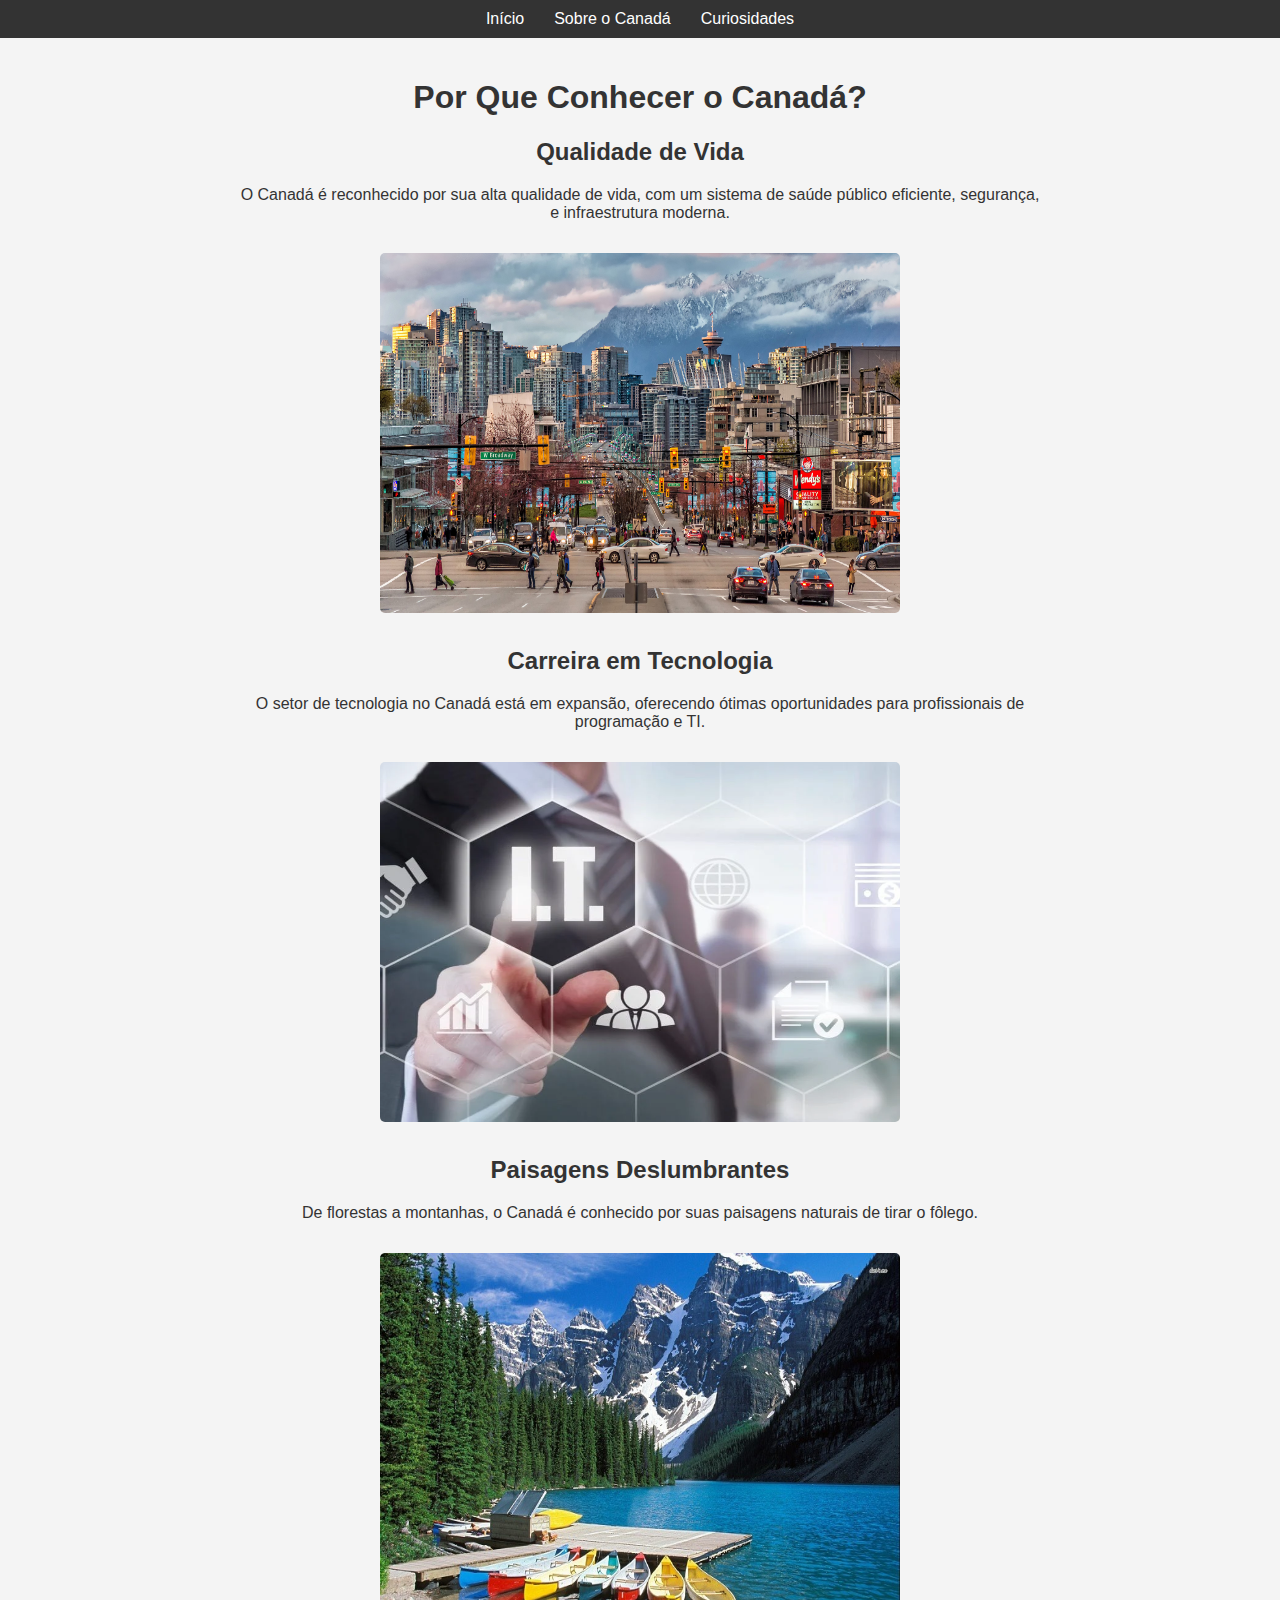
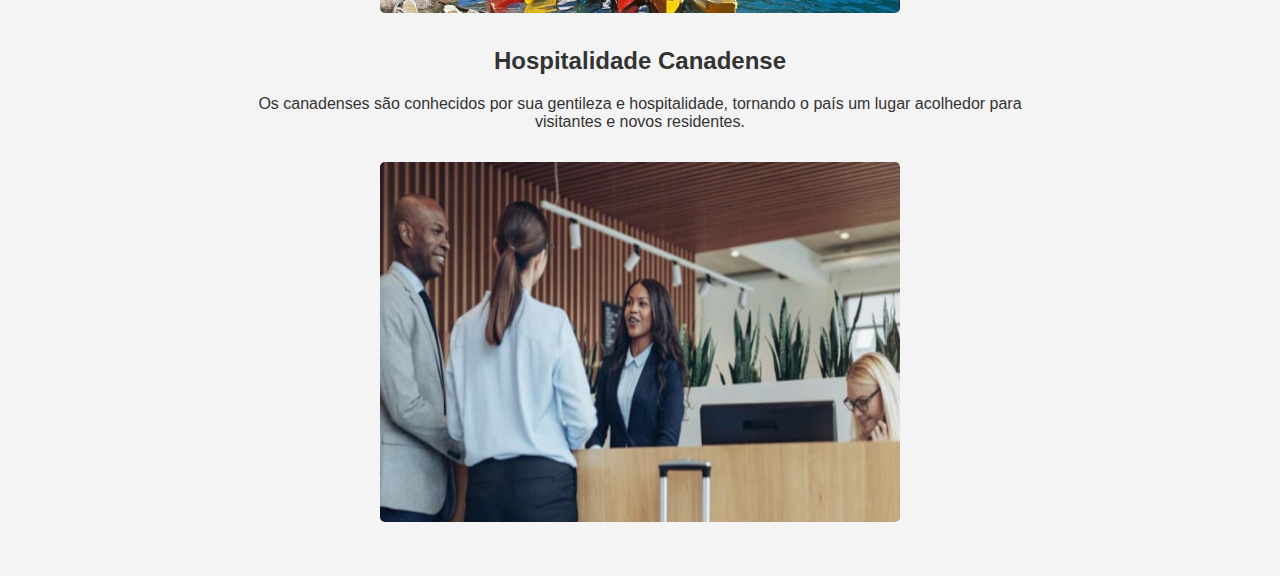
==== index.html @ 575e1e2f "first commit" ====
<!DOCTYPE html>
<html lang="pt-br">
<head>
    <meta charset="UTF-8">
    <meta name="viewport" content="width=device-width, initial-scale=1.0">
    <title>Canadá: Um Destino dos Sonhos</title>
    <link rel="stylesheet" href="style.css">
</head>

<body>
    <header>
        <nav>
            <ul>
                <li><a href="index.html">Início</a></li>
                <li><a href="sobre.html">Sobre o Canadá</a></li>
                <li><a href="curiosidades.html">Curiosidades</a></li>
            </ul>
        </nav>
    </header>

    <main>
        <div class="div-principal">
            <h1>Por Que Conhecer o Canadá?</h1>

            <div class="div-secundaria">
                <h2>Qualidade de Vida</h2>
                <p>O Canadá é reconhecido por sua alta qualidade de vida, com um sistema de saúde público eficiente, segurança, e infraestrutura moderna.</p>
                <img src="imagens/1-qualidade-de-vida.webp" alt="Paisagem do Canadá">
            </div>

            <div class="div-secundaria">
                <h2>Carreira em Tecnologia</h2>
                <p>O setor de tecnologia no Canadá está em expansão, oferecendo ótimas oportunidades para profissionais de programação e TI.</p>
                <img src="imagens/2-carreira-em-tecnologia.webp" alt="Cidade de Toronto">
            </div>

            <div class="div-secundaria">
                <h2>Paisagens Deslumbrantes</h2>
                <p>De florestas a montanhas, o Canadá é conhecido por suas paisagens naturais de tirar o fôlego.</p>
                <img src="imagens/3-paisagens-deslumbrantes.jpg" alt="Paisagens Naturais">
            </div>

            <div class="div-secundaria">
                <h2>Hospitalidade Canadense</h2>
                <p>Os canadenses são conhecidos por sua gentileza e hospitalidade, tornando o país um lugar acolhedor para visitantes e novos residentes.</p>
                <img src="imagens/4-hospitalidade-canadense.jpeg" alt="Hospitalidade Canadense">
            </div>
            
        </div>
    </main>
</body>
</html>
---- style.css ----
body {
    font-family: Arial, sans-serif;
    margin: 0;
    padding: 0;
    background-color: #f4f4f4;
    color: #333;
}

nav {
    background-color: #333;
    padding: 10px;
}

nav ul {
    list-style-type: none;
    display: flex;
    justify-content: center;
    margin: 0;
    padding: 0;
}

nav ul li {
    margin:0 15px;
}

nav ul li a {
    color: white;
    text-decoration: none;
}

nav ul li a:hover {
    color: #ddd;
}

.div-principal {
    max-width: 800px;
    margin: auto;
    padding: 20px;
}

h1 {
    color: #333;
    text-align: center;
}

.div-secundaria {
    margin-bottom: 30px;
    text-align: center;
}

.div-secundaria img {
    width: 520px;
    height: 360px;
    margin-top: 15px;
    border-radius: 5px;
}
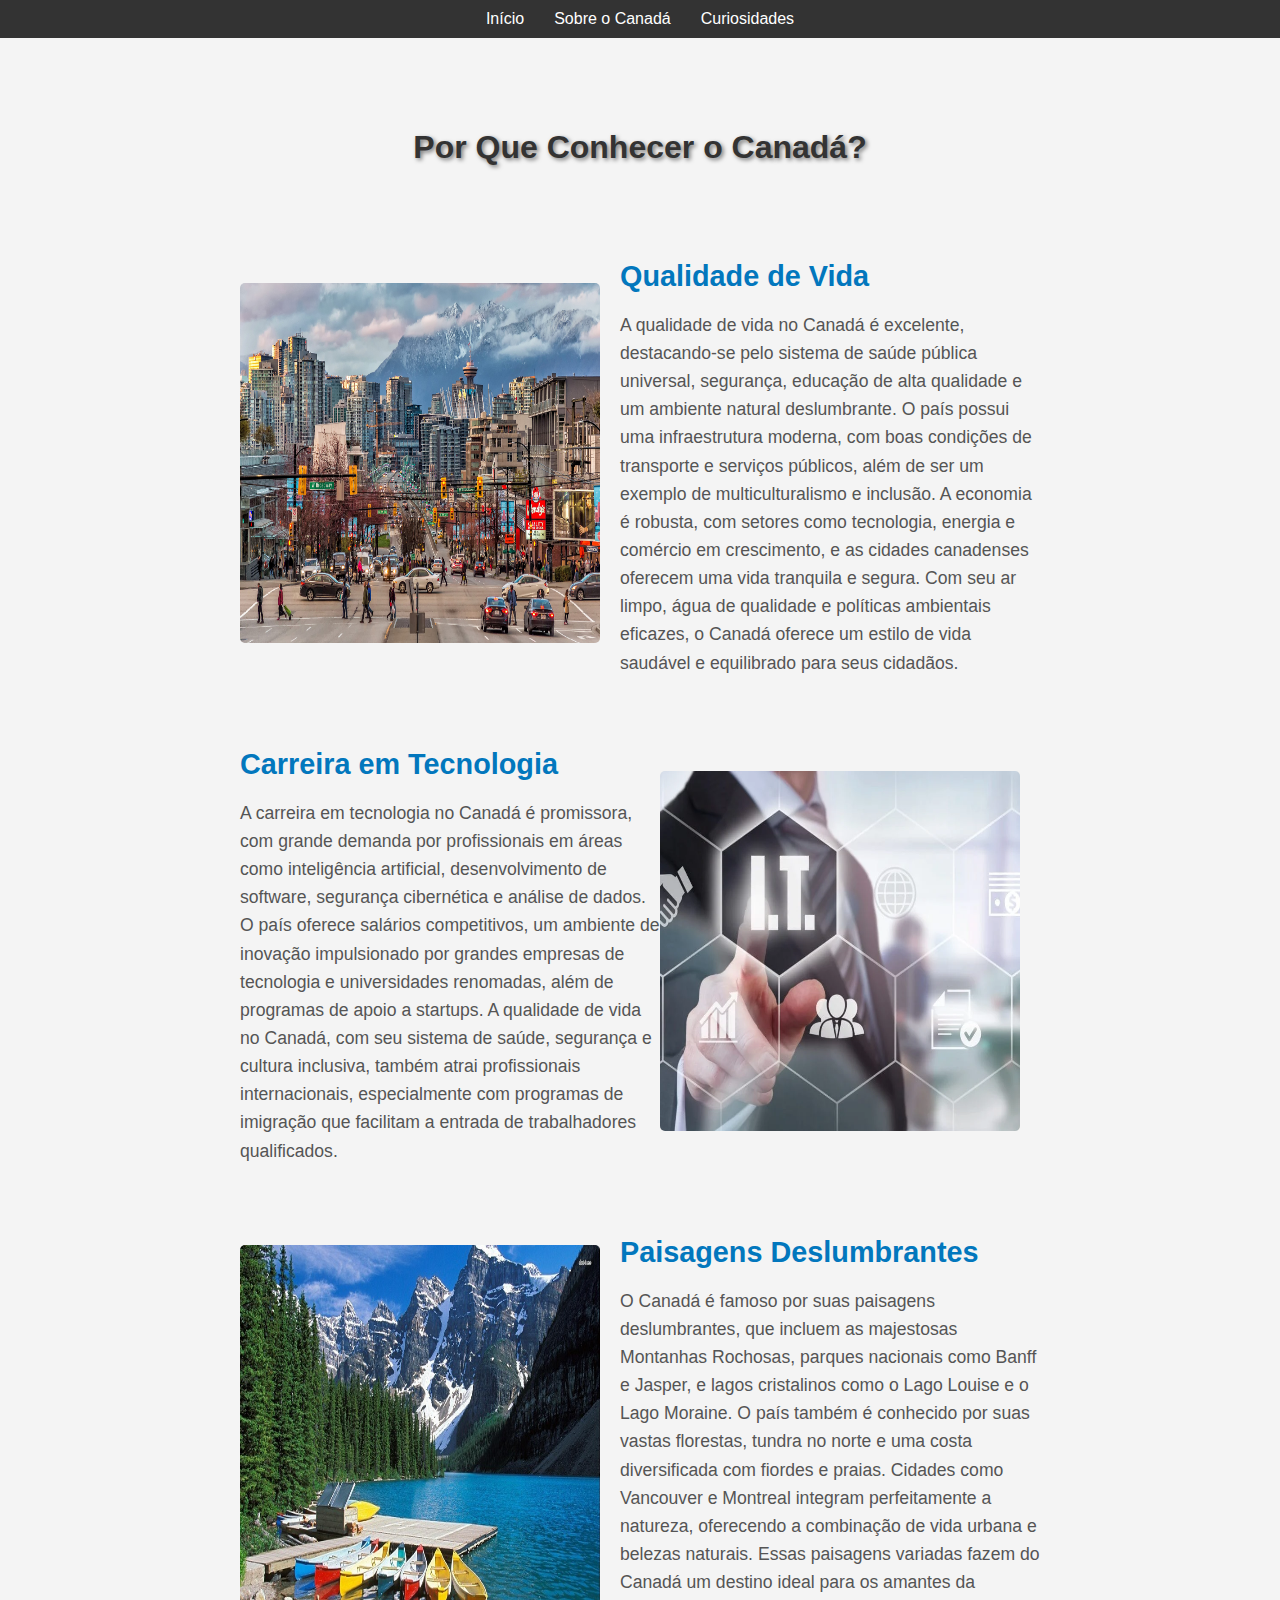
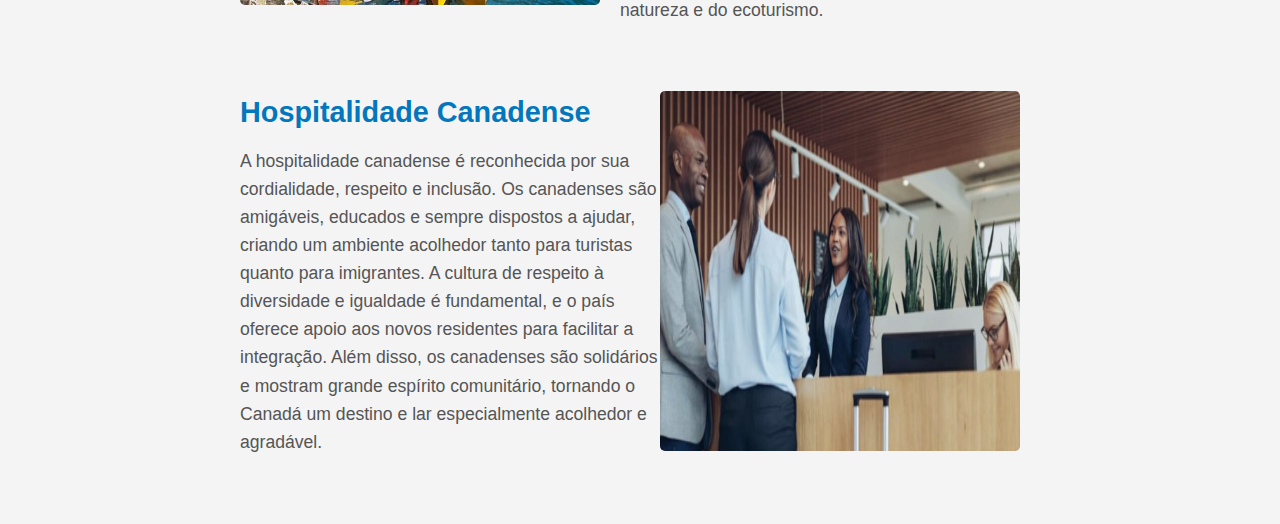
==== commit 5856f606: "primeiro-commit" ====
--- a/index.html
+++ b/index.html
@@ -19,31 +19,55 @@
     </header>
 
     <main>
-        <div class="div-principal">
+        <div class="conteudo-principal">
             <h1>Por Que Conhecer o Canadá?</h1>
 
-            <div class="div-secundaria">
-                <h2>Qualidade de Vida</h2>
-                <p>O Canadá é reconhecido por sua alta qualidade de vida, com um sistema de saúde público eficiente, segurança, e infraestrutura moderna.</p>
-                <img src="imagens/1-qualidade-de-vida.webp" alt="Paisagem do Canadá">
+            <div class="conteudo-secundario">
+                <div class="imagem">
+                    <img src="imagens/1-qualidade-de-vida.webp" alt="Paisagem do Canadá">
+                </div>
+                <div class="texto">
+                    <h2>Qualidade de Vida</h2>
+                    <p>
+                        A qualidade de vida no Canadá é excelente, destacando-se pelo sistema de saúde pública universal, segurança, educação de alta qualidade e um ambiente natural deslumbrante. O país possui uma infraestrutura moderna, com boas condições de transporte e serviços públicos, além de ser um exemplo de multiculturalismo e inclusão. A economia é robusta, com setores como tecnologia, energia e comércio em crescimento, e as cidades canadenses oferecem uma vida tranquila e segura. Com seu ar limpo, água de qualidade e políticas ambientais eficazes, o Canadá oferece um estilo de vida saudável e equilibrado para seus cidadãos.
+                    </p>
+                </div>
             </div>
 
-            <div class="div-secundaria">
-                <h2>Carreira em Tecnologia</h2>
-                <p>O setor de tecnologia no Canadá está em expansão, oferecendo ótimas oportunidades para profissionais de programação e TI.</p>
-                <img src="imagens/2-carreira-em-tecnologia.webp" alt="Cidade de Toronto">
+            <div class="conteudo-secundario invertido">
+                <div class="imagem">
+                    <img src="imagens/2-carreira-em-tecnologia.webp" alt="Cidade de Toronto">
+                </div>
+                <div class="texto">
+                    <h2>Carreira em Tecnologia</h2>
+                    <p>
+                        A carreira em tecnologia no Canadá é promissora, com grande demanda por profissionais em áreas como inteligência artificial, desenvolvimento de software, segurança cibernética e análise de dados. O país oferece salários competitivos, um ambiente de inovação impulsionado por grandes empresas de tecnologia e universidades renomadas, além de programas de apoio a startups. A qualidade de vida no Canadá, com seu sistema de saúde, segurança e cultura inclusiva, também atrai profissionais internacionais, especialmente com programas de imigração que facilitam a entrada de trabalhadores qualificados.
+                    </p>
+                </div>
             </div>
 
-            <div class="div-secundaria">
-                <h2>Paisagens Deslumbrantes</h2>
-                <p>De florestas a montanhas, o Canadá é conhecido por suas paisagens naturais de tirar o fôlego.</p>
-                <img src="imagens/3-paisagens-deslumbrantes.jpg" alt="Paisagens Naturais">
+            <div class="conteudo-secundario">
+                <div class="imagem">
+                    <img src="imagens/3-paisagens-deslumbrantes.jpg" alt="Paisagens Naturais">
+                </div>
+                <div class="texto">
+                    <h2>Paisagens Deslumbrantes</h2>
+                    <p>
+                        O Canadá é famoso por suas paisagens deslumbrantes, que incluem as majestosas Montanhas Rochosas, parques nacionais como Banff e Jasper, e lagos cristalinos como o Lago Louise e o Lago Moraine. O país também é conhecido por suas vastas florestas, tundra no norte e uma costa diversificada com fiordes e praias. Cidades como Vancouver e Montreal integram perfeitamente a natureza, oferecendo a combinação de vida urbana e belezas naturais. Essas paisagens variadas fazem do Canadá um destino ideal para os amantes da natureza e do ecoturismo.
+                    </p>
+                </div>
             </div>
 
-            <div class="div-secundaria">
-                <h2>Hospitalidade Canadense</h2>
-                <p>Os canadenses são conhecidos por sua gentileza e hospitalidade, tornando o país um lugar acolhedor para visitantes e novos residentes.</p>
-                <img src="imagens/4-hospitalidade-canadense.jpeg" alt="Hospitalidade Canadense">
+            <div class="conteudo-secundario invertido">
+                <div class="imagem">
+                    <img src="imagens/4-hospitalidade-canadense.jpeg" alt="Hospitalidade Canadense">
+                </div>
+                <div class="texto">
+                    <h2>Hospitalidade Canadense</h2>
+                    <p>
+                        A hospitalidade canadense é reconhecida por sua cordialidade, respeito e inclusão. Os canadenses são amigáveis, educados e sempre dispostos a ajudar, criando um ambiente acolhedor tanto para turistas quanto para imigrantes. A cultura de respeito à diversidade e igualdade é fundamental, e o país oferece apoio aos novos residentes para facilitar a integração. Além disso, os canadenses são solidários e mostram grande espírito comunitário, tornando o Canadá um destino e lar especialmente acolhedor e agradável.
+                    </p>
+                </div>
             </div>
             
         </div>
--- a/style.css
+++ b/style.css
@@ -20,7 +20,7 @@
 }
 
 nav ul li {
-    margin:0 15px;
+    margin: 0 15px;
 }
 
 nav ul li a {
@@ -32,27 +32,61 @@
     color: #ddd;
 }
 
-.div-principal {
+.conteudo-principal {
     max-width: 800px;
     margin: auto;
     padding: 20px;
 }
 
-h1 {
+.conteudo-principal h1 {
     color: #333;
     text-align: center;
+    padding: 50px 0;
+    text-shadow: 2px 2px 4px rgba(0, 0, 0, 0.5);
+    margin-bottom: 20px;
 }
 
-.div-secundaria {
+.conteudo-secundario {
+    display: flex;
+    align-items: center;
+    justify-content: space-between;
     margin-bottom: 30px;
-    text-align: center;
+    text-align: left;
 }
 
-.div-secundaria img {
-    width: 520px;
-    height: 360px;
-    margin-top: 15px;
-    border-radius: 5px;
+.conteudo-secundario .imagem {
+    flex: 1;
+    margin-right: 20px;
 }
 
+.conteudo-secundario .texto {
+    flex: 2;
+}
 
+.conteudo-secundario img {
+    width: 360px;
+    height: 360px;
+    border-radius: 5px;
+    transition: transform 0.3s ease-in-out;
+}
+
+.conteudo-secundario img:hover {
+    transform: scale(1.05);
+}
+
+.conteudo-secundario h2 {
+    font-size: 1.8em;
+    color: #0277bd;
+    margin-bottom: 15px;
+}
+
+.conteudo-secundario p {
+    font-size: 1.1em;
+    color: #555;
+    line-height: 1.6;
+}
+
+.conteudo-secundario.invertido {
+    flex-direction: row-reverse;
+}
+
